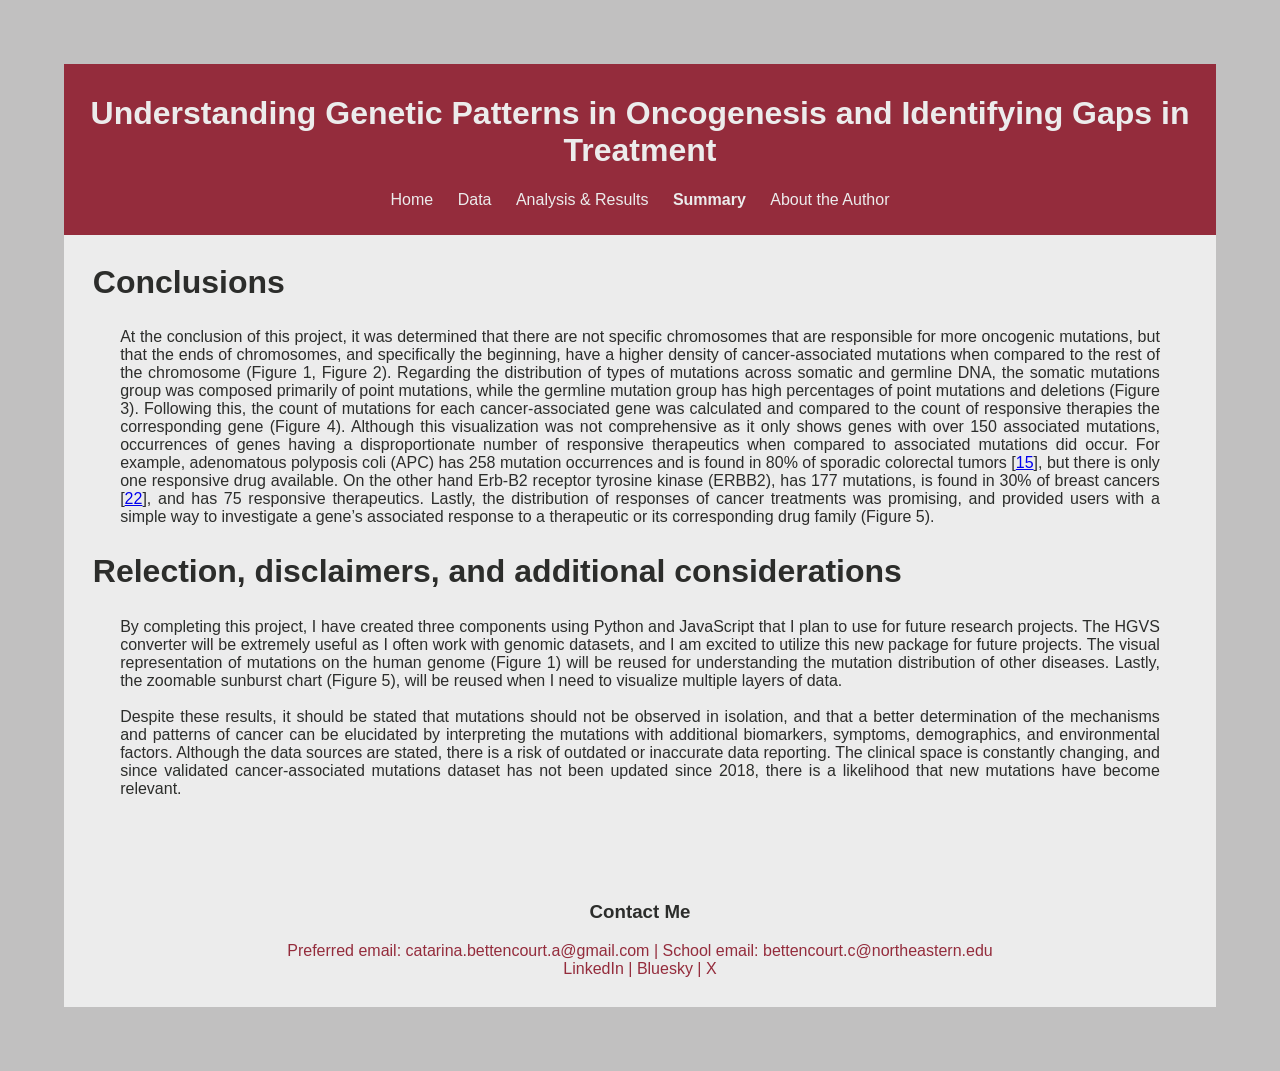
==== index.html @ 1a448cfa "Update index.html" ====
<!DOCTYPE html>
<html lang="en">
<head>
    <meta charset="UTF-8">
    <link rel="stylesheet" href="styles.css">
    <title>Summary | Oncogenesis Patterns and Gaps</title>
    <link rel='icon' href='CB-logo.png' type='imax/x-icon'>
</head>
<body>
    <header>
        <h1 class='title'> 
        Understanding Genetic Patterns in Oncogenesis and Identifying Gaps in Treatment
        </h1>
        <nav>
            <ul>
                <li><a href='https://bettencourt-c.github.io/DS4200-final-project/'>Home</a></li>
                <li><a href='https://bettencourt-c.github.io/DS4200-FP-data/'>Data</a></li>
                <li><a href='https://bettencourt-c.github.io/DS4200-FP-results/'>Analysis & Results</a></li>
                <li><a href='https://bettencourt-c.github.io/DS4200-FP-summary/'><b>Summary</b></a></li>
                <li><a href='https://bettencourt-c.github.io/'>About the Author</a></li>
            </ul>
        </nav>
    </header>
    <main>
        <div class='content-container'>
            <h1>Conclusions</h1>
            <p>At the conclusion of this project, it was determined that there are not specific chromosomes that are responsible for more oncogenic mutations, but that the ends of chromosomes, and specifically the beginning, have a higher density of cancer-associated mutations when compared to the rest of the chromosome (Figure 1, Figure 2). Regarding the distribution of types of mutations across somatic and germline DNA, the somatic mutations group was composed primarily of point mutations, while the germline mutation group has high percentages of point mutations and deletions (Figure 3). Following this, the count of mutations for each cancer-associated gene was calculated and compared to the count of responsive therapies the corresponding gene (Figure 4). Although this visualization was not comprehensive as it only shows genes with over 150 associated mutations, occurrences of genes having a disproportionate number of responsive therapeutics when compared to associated mutations did occur. For example, adenomatous polyposis coli (APC) has 258 mutation occurrences and is found in 80% of sporadic colorectal tumors [<a href='https://pmc.ncbi.nlm.nih.gov/articles/PMC5963831/' target='_blank'>15</a>], but there is only one responsive drug available. On the other hand Erb-B2 receptor tyrosine kinase (ERBB2), has 177 mutations, is found in 30% of breast cancers [<a href='https://www.ncbi.nlm.nih.gov/books/NBK6194/' target='_blank'>22</a>], and has 75 responsive therapeutics. Lastly, the distribution of responses of cancer treatments was promising, and provided users with a simple way to investigate a gene’s associated response to a therapeutic or its corresponding drug family (Figure 5).
            </p>
            <h1>Relection, disclaimers, and additional considerations</h1>
            <p>By completing this project, I have created three components using Python and JavaScript that I plan to use for future research projects. The HGVS converter will be extremely useful as I often work with genomic datasets, and I am excited to utilize this new package for future projects. The visual representation of mutations on the human genome (Figure 1) will be reused for understanding the mutation distribution of other diseases. Lastly, the zoomable sunburst chart (Figure 5), will be reused when I need to visualize multiple layers of data.
                <br><br>
                Despite these results, it should be stated that mutations should not be observed in isolation, and that a better determination of the mechanisms and patterns of cancer can be elucidated by interpreting the mutations with additional biomarkers, symptoms, demographics, and environmental factors. Although the data sources are stated, there is a risk of outdated or inaccurate data reporting. The clinical space is constantly changing, and since validated cancer-associated mutations dataset has not been updated since 2018, there is a likelihood that new mutations have become relevant.
        </div>
        <div class='contact-info'>
            <h3>Contact Me</h3>
            <p>Preferred email: <a href='mailto:catarina.bettencourt.a@gmail.com'>catarina.bettencourt.a@gmail.com</a>    |    School email: <a href='mailto:bettencourt.c@northeastern.edu'>bettencourt.c@northeastern.edu</a><br>
            <a href='https://www.linkedin.com/in/catarina-bettencourt/' target='_blank'>LinkedIn</a> | <a href='https://bsky.app/profile/catarinabett.bsky.social' target='_blank'>Bluesky</a> | <a href='https://x.com/catarina_bett' target='_blank'>X</a></p>
        </div>
    </main>
</body>
</html>
---- styles.css ----
*, *::before, *::after {
    box-sizing: border-box;
}

html {
    height: 100%;
    margin: 0;
    padding: 0;
    width: 100%;
}

body {
    font-family: Helvetica, sans-serif;
    margin: 0;
    padding: 5%;
    background-color: RGB(193,192,192);
    color: RGB(44,45,43);
} 


header {
    background: RGB(148,44,60);
    color: RGB(236,236,236);
    padding: 10px 0;
    text-align: center;
} 


.content-container {
    display: flex;
    flex-wrap: wrap;
    flex: 1 1 100%;
    justify-content: space-between;
    align-items: flex-start;
    flex-direction: column;
    margin: 0 auto;
    padding: 2.5%;
    width: 100%;
    min-height: 100%;
    background: RGB(236,236,236);
}


.content-container p {
    display: block; 
    max-width: 100%;
    height: auto;
    word-wrap: break-word;
    overflow-wrap: break-word;
    margin: 0 auto;
    padding: 2.5%;
    text-align: justify;
}

.content-container h1  {
    max-width: 100%;
    word-wrap: break-word;
    overflow-wrap: break-word;
    text-align: left;
    margin: 0;
    padding: 0;
}

.contact-info {
    display: flex; 
    align-items: flex-start;
    flex-direction: column;
    align-items: center;
    max-width: 100%; 
    margin: auto;
    background: RGB(236,236,236);
    padding: 2.5%;
}

.contact-info a {
    color: RGB(148,44,60);
    text-decoration: none;
}

.contact-info a:hover {
    text-decoration: underline;
}

.contact-info p {
    color: RGB(148,44,60);
    margin: 0;
    text-align: center;
}
nav ul {
    list-style: none;
    padding: 0;
}

nav ul li {
    display: inline;
    margin: 0 10px;
}

nav ul li a {
    color: RGB(236,236,236);
    text-decoration: none;
}

nav ul li a:hover {
    text-decoration: underline;
}
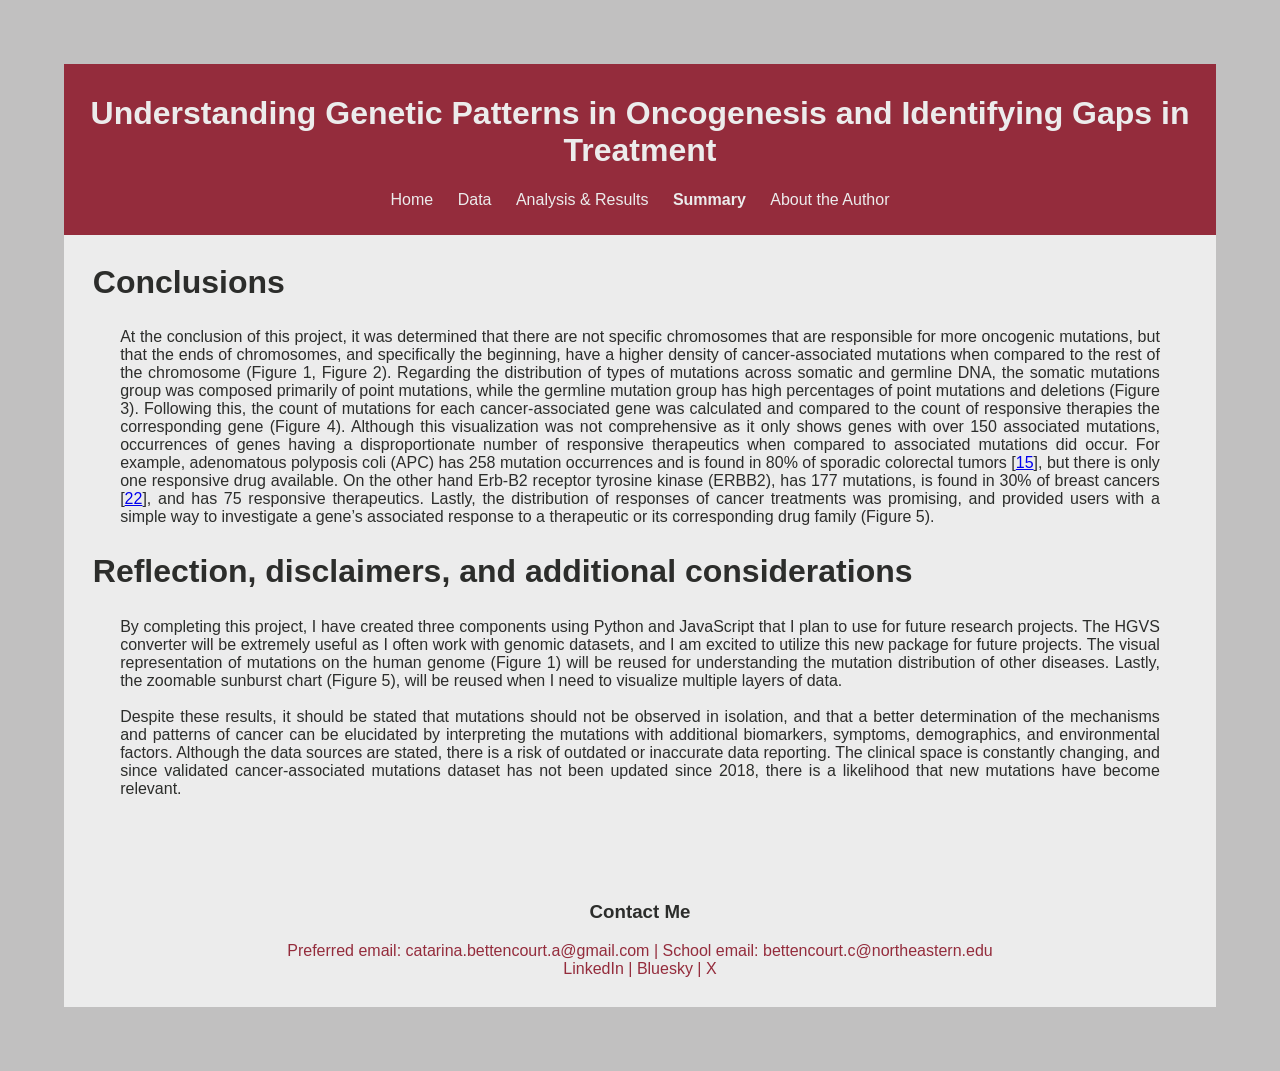
==== commit ce7de2d7: "Update index.html" ====
--- a/index.html
+++ b/index.html
@@ -26,7 +26,7 @@
             <h1>Conclusions</h1>
             <p>At the conclusion of this project, it was determined that there are not specific chromosomes that are responsible for more oncogenic mutations, but that the ends of chromosomes, and specifically the beginning, have a higher density of cancer-associated mutations when compared to the rest of the chromosome (Figure 1, Figure 2). Regarding the distribution of types of mutations across somatic and germline DNA, the somatic mutations group was composed primarily of point mutations, while the germline mutation group has high percentages of point mutations and deletions (Figure 3). Following this, the count of mutations for each cancer-associated gene was calculated and compared to the count of responsive therapies the corresponding gene (Figure 4). Although this visualization was not comprehensive as it only shows genes with over 150 associated mutations, occurrences of genes having a disproportionate number of responsive therapeutics when compared to associated mutations did occur. For example, adenomatous polyposis coli (APC) has 258 mutation occurrences and is found in 80% of sporadic colorectal tumors [<a href='https://pmc.ncbi.nlm.nih.gov/articles/PMC5963831/' target='_blank'>15</a>], but there is only one responsive drug available. On the other hand Erb-B2 receptor tyrosine kinase (ERBB2), has 177 mutations, is found in 30% of breast cancers [<a href='https://www.ncbi.nlm.nih.gov/books/NBK6194/' target='_blank'>22</a>], and has 75 responsive therapeutics. Lastly, the distribution of responses of cancer treatments was promising, and provided users with a simple way to investigate a gene’s associated response to a therapeutic or its corresponding drug family (Figure 5).
             </p>
-            <h1>Relection, disclaimers, and additional considerations</h1>
+            <h1>Reflection, disclaimers, and additional considerations</h1>
             <p>By completing this project, I have created three components using Python and JavaScript that I plan to use for future research projects. The HGVS converter will be extremely useful as I often work with genomic datasets, and I am excited to utilize this new package for future projects. The visual representation of mutations on the human genome (Figure 1) will be reused for understanding the mutation distribution of other diseases. Lastly, the zoomable sunburst chart (Figure 5), will be reused when I need to visualize multiple layers of data.
                 <br><br>
                 Despite these results, it should be stated that mutations should not be observed in isolation, and that a better determination of the mechanisms and patterns of cancer can be elucidated by interpreting the mutations with additional biomarkers, symptoms, demographics, and environmental factors. Although the data sources are stated, there is a risk of outdated or inaccurate data reporting. The clinical space is constantly changing, and since validated cancer-associated mutations dataset has not been updated since 2018, there is a likelihood that new mutations have become relevant.
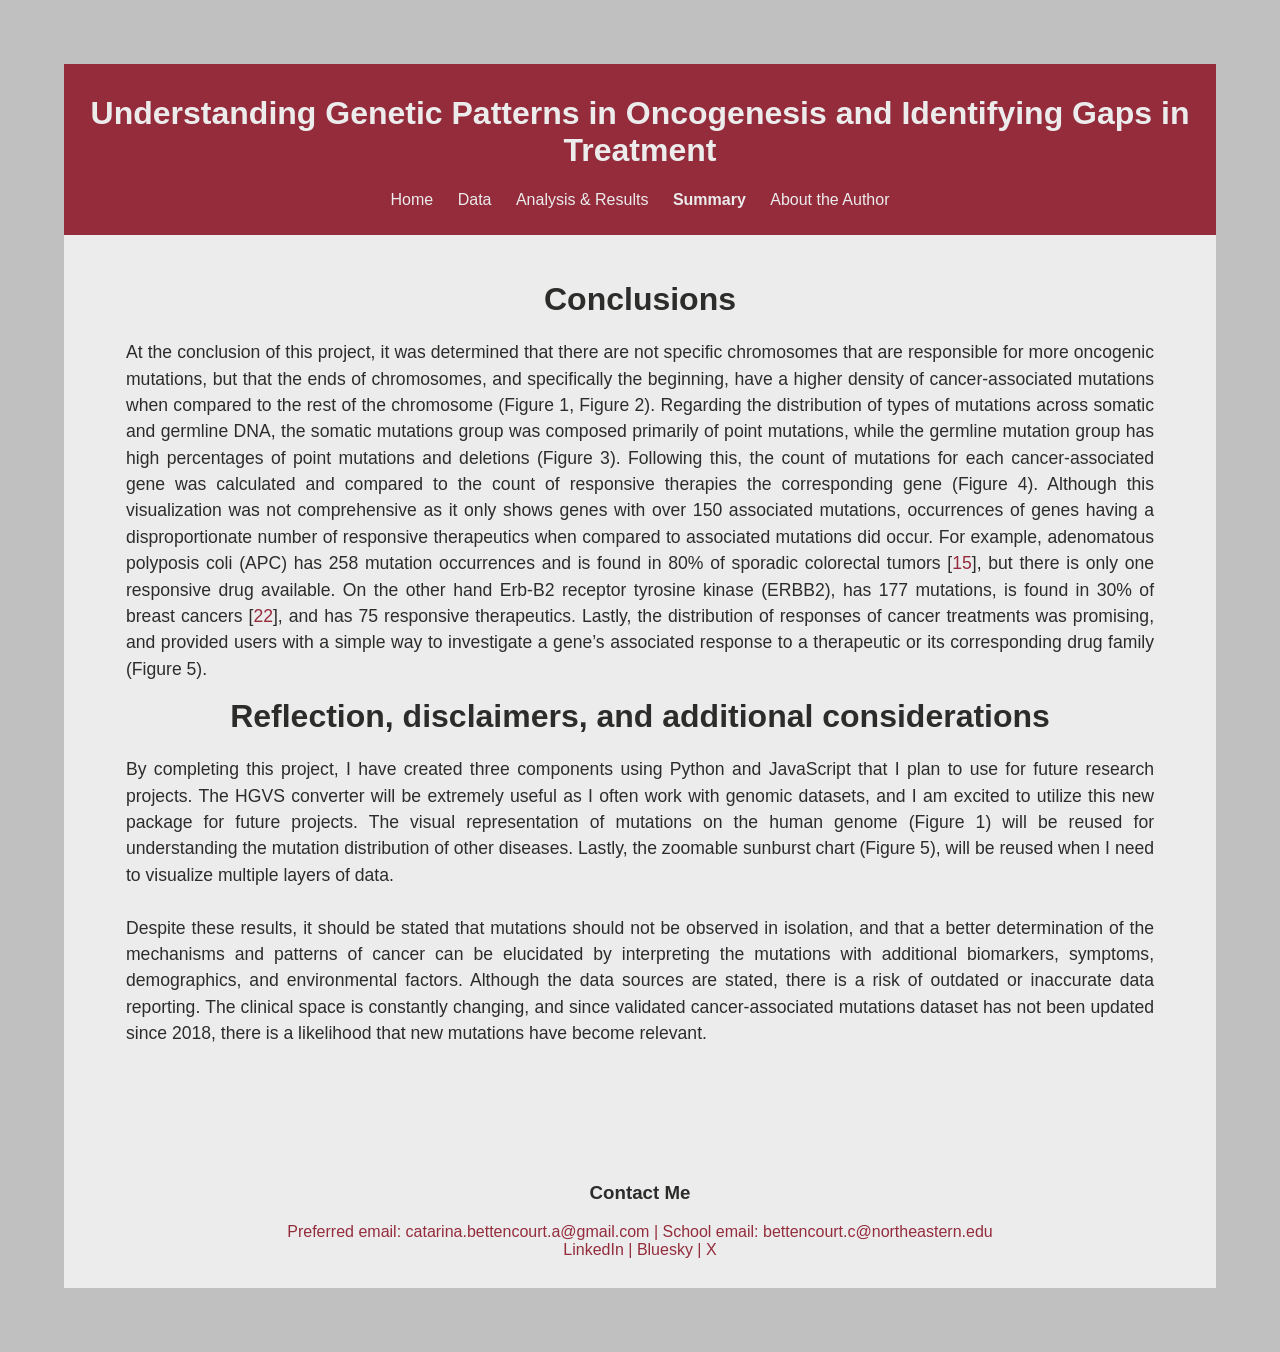
==== commit db1d5490: "Update index.html" ====
--- a/index.html
+++ b/index.html
@@ -30,6 +30,7 @@
             <p>By completing this project, I have created three components using Python and JavaScript that I plan to use for future research projects. The HGVS converter will be extremely useful as I often work with genomic datasets, and I am excited to utilize this new package for future projects. The visual representation of mutations on the human genome (Figure 1) will be reused for understanding the mutation distribution of other diseases. Lastly, the zoomable sunburst chart (Figure 5), will be reused when I need to visualize multiple layers of data.
                 <br><br>
                 Despite these results, it should be stated that mutations should not be observed in isolation, and that a better determination of the mechanisms and patterns of cancer can be elucidated by interpreting the mutations with additional biomarkers, symptoms, demographics, and environmental factors. Although the data sources are stated, there is a risk of outdated or inaccurate data reporting. The clinical space is constantly changing, and since validated cancer-associated mutations dataset has not been updated since 2018, there is a likelihood that new mutations have become relevant.
+                <br><br>
         </div>
         <div class='contact-info'>
             <h3>Contact Me</h3>
--- a/styles.css
+++ b/styles.css
@@ -28,37 +28,47 @@
 
 .content-container {
     display: flex;
-    flex-wrap: wrap;
-    flex: 1 1 100%;
-    justify-content: space-between;
+    flex-direction: column;
+    justify-content: center; 
     align-items: flex-start;
-    flex-direction: column;
-    margin: 0 auto;
-    padding: 2.5%;
-    width: 100%;
-    min-height: 100%;
-    background: RGB(236,236,236);
+    font-family: Helvetica, sans-serif;
+    margin: auto;
+    padding: 4%;
+    background-color: RGB(236,236,236);
+    color: RGB(44,45,43);
 }
 
+.content-container a {
+    color: RGB(148,44,60);
+    text-decoration: none;
+}
+
+.content-container a:hover {
+    text-decoration: underline;
+}
+
+.content-container h1 {
+    width: 100%;
+    word-wrap: break-word;
+    overflow-wrap: break-word;
+    text-align: center;
+    margin: 0;
+    padding: 0;
+    margin-bottom: 2%;
+
+}
 
 .content-container p {
-    display: block; 
+    display: block;
     max-width: 100%;
-    height: auto;
+    margin: 0;
+    padding: 1.5%;
+    padding-top: 0;
+    text-align: justify;
     word-wrap: break-word;
     overflow-wrap: break-word;
-    margin: 0 auto;
-    padding: 2.5%;
-    text-align: justify;
-}
-
-.content-container h1  {
-    max-width: 100%;
-    word-wrap: break-word;
-    overflow-wrap: break-word;
-    text-align: left;
-    margin: 0;
-    padding: 0;
+    font-size: 1.1em;
+    line-height: 1.5;
 }
 
 .contact-info {
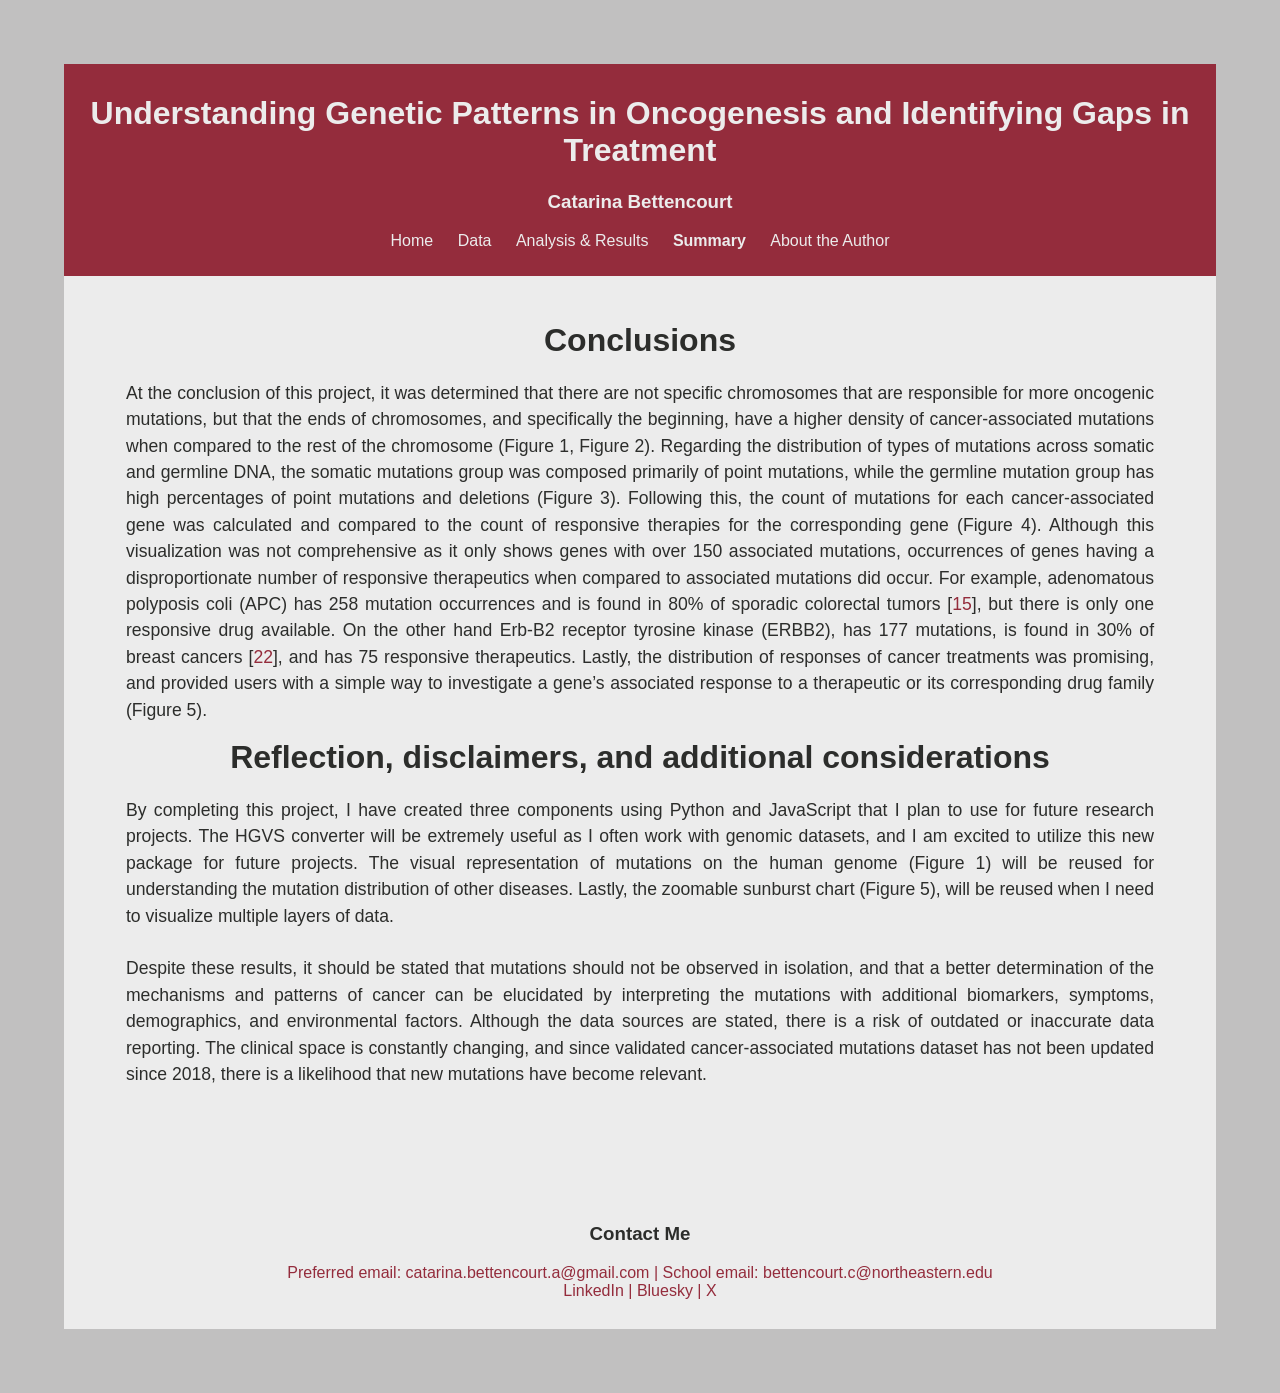
==== commit e1f83e85: "Update index.html" ====
--- a/index.html
+++ b/index.html
@@ -11,6 +11,7 @@
         <h1 class='title'> 
         Understanding Genetic Patterns in Oncogenesis and Identifying Gaps in Treatment
         </h1>
+        <h3>Catarina Bettencourt</h3>
         <nav>
             <ul>
                 <li><a href='https://bettencourt-c.github.io/DS4200-final-project/'>Home</a></li>
@@ -24,7 +25,7 @@
     <main>
         <div class='content-container'>
             <h1>Conclusions</h1>
-            <p>At the conclusion of this project, it was determined that there are not specific chromosomes that are responsible for more oncogenic mutations, but that the ends of chromosomes, and specifically the beginning, have a higher density of cancer-associated mutations when compared to the rest of the chromosome (Figure 1, Figure 2). Regarding the distribution of types of mutations across somatic and germline DNA, the somatic mutations group was composed primarily of point mutations, while the germline mutation group has high percentages of point mutations and deletions (Figure 3). Following this, the count of mutations for each cancer-associated gene was calculated and compared to the count of responsive therapies the corresponding gene (Figure 4). Although this visualization was not comprehensive as it only shows genes with over 150 associated mutations, occurrences of genes having a disproportionate number of responsive therapeutics when compared to associated mutations did occur. For example, adenomatous polyposis coli (APC) has 258 mutation occurrences and is found in 80% of sporadic colorectal tumors [<a href='https://pmc.ncbi.nlm.nih.gov/articles/PMC5963831/' target='_blank'>15</a>], but there is only one responsive drug available. On the other hand Erb-B2 receptor tyrosine kinase (ERBB2), has 177 mutations, is found in 30% of breast cancers [<a href='https://www.ncbi.nlm.nih.gov/books/NBK6194/' target='_blank'>22</a>], and has 75 responsive therapeutics. Lastly, the distribution of responses of cancer treatments was promising, and provided users with a simple way to investigate a gene’s associated response to a therapeutic or its corresponding drug family (Figure 5).
+            <p>At the conclusion of this project, it was determined that there are not specific chromosomes that are responsible for more oncogenic mutations, but that the ends of chromosomes, and specifically the beginning, have a higher density of cancer-associated mutations when compared to the rest of the chromosome (Figure 1, Figure 2). Regarding the distribution of types of mutations across somatic and germline DNA, the somatic mutations group was composed primarily of point mutations, while the germline mutation group has high percentages of point mutations and deletions (Figure 3). Following this, the count of mutations for each cancer-associated gene was calculated and compared to the count of responsive therapies for the corresponding gene (Figure 4). Although this visualization was not comprehensive as it only shows genes with over 150 associated mutations, occurrences of genes having a disproportionate number of responsive therapeutics when compared to associated mutations did occur. For example, adenomatous polyposis coli (APC) has 258 mutation occurrences and is found in 80% of sporadic colorectal tumors [<a href='https://pmc.ncbi.nlm.nih.gov/articles/PMC5963831/' target='_blank'>15</a>], but there is only one responsive drug available. On the other hand Erb-B2 receptor tyrosine kinase (ERBB2), has 177 mutations, is found in 30% of breast cancers [<a href='https://www.ncbi.nlm.nih.gov/books/NBK6194/' target='_blank'>22</a>], and has 75 responsive therapeutics. Lastly, the distribution of responses of cancer treatments was promising, and provided users with a simple way to investigate a gene’s associated response to a therapeutic or its corresponding drug family (Figure 5).
             </p>
             <h1>Reflection, disclaimers, and additional considerations</h1>
             <p>By completing this project, I have created three components using Python and JavaScript that I plan to use for future research projects. The HGVS converter will be extremely useful as I often work with genomic datasets, and I am excited to utilize this new package for future projects. The visual representation of mutations on the human genome (Figure 1) will be reused for understanding the mutation distribution of other diseases. Lastly, the zoomable sunburst chart (Figure 5), will be reused when I need to visualize multiple layers of data.
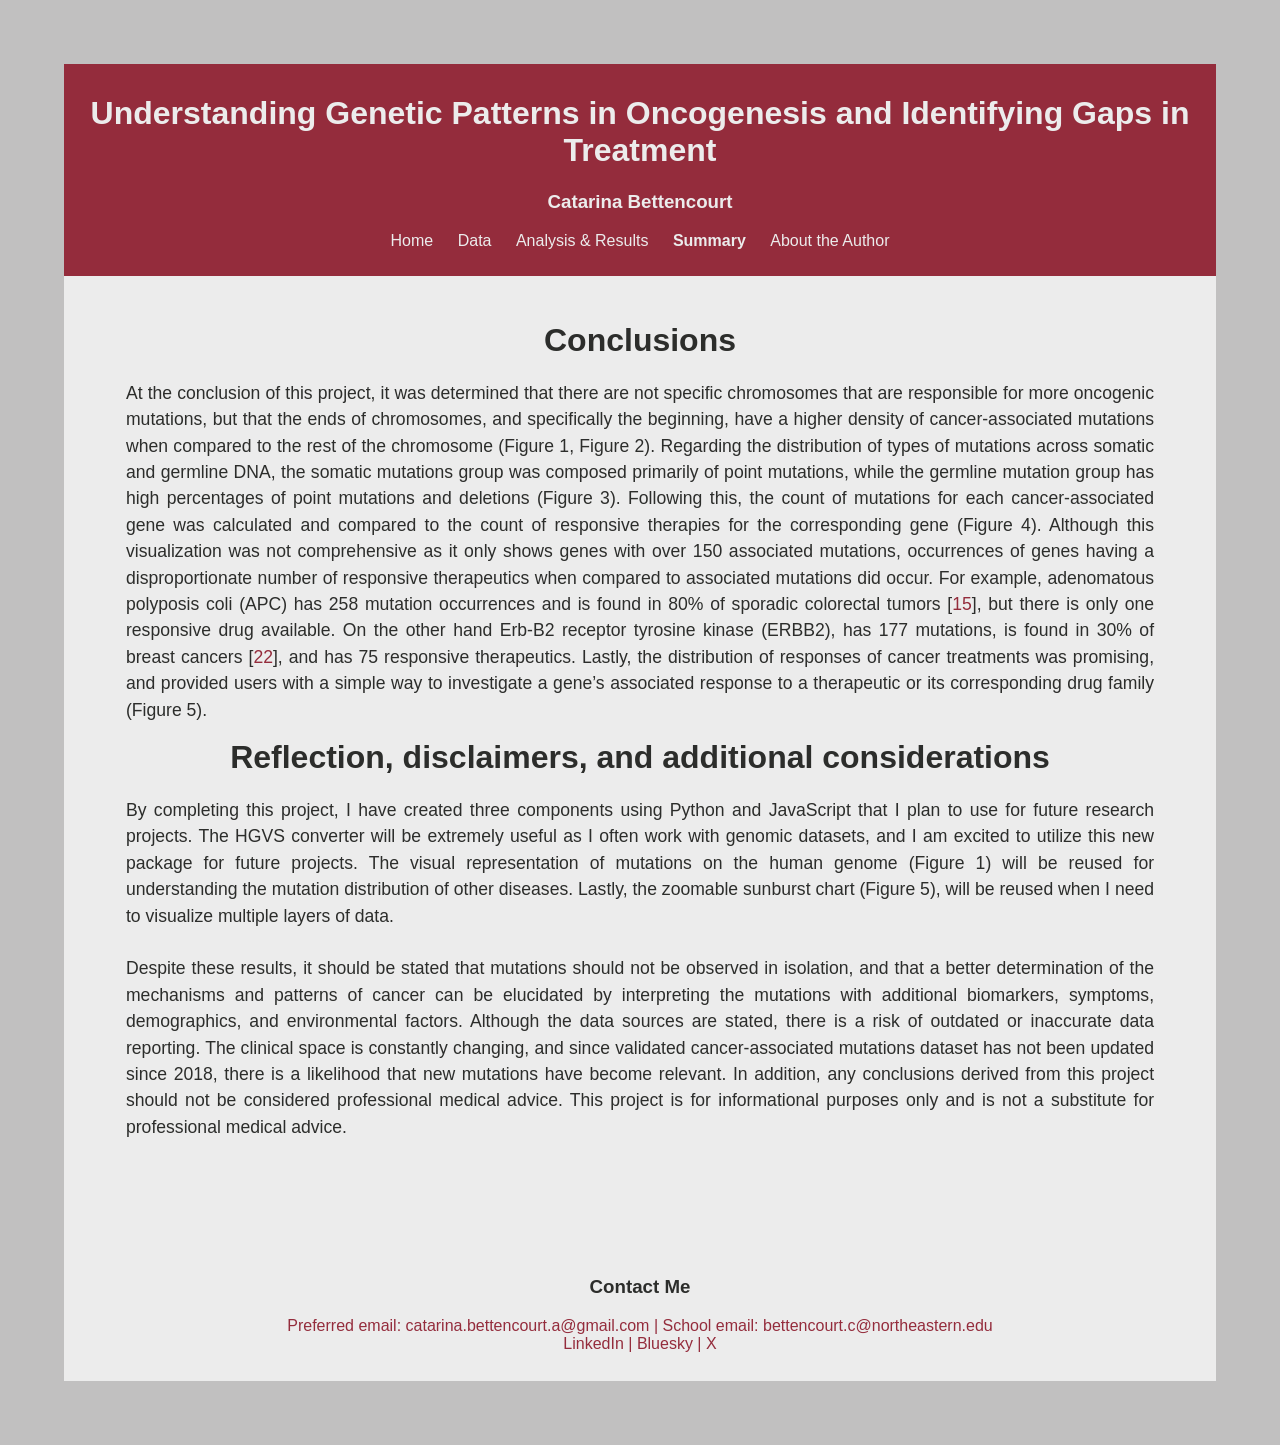
==== commit 5edf8e20: "Update index.html" ====
--- a/index.html
+++ b/index.html
@@ -30,7 +30,7 @@
             <h1>Reflection, disclaimers, and additional considerations</h1>
             <p>By completing this project, I have created three components using Python and JavaScript that I plan to use for future research projects. The HGVS converter will be extremely useful as I often work with genomic datasets, and I am excited to utilize this new package for future projects. The visual representation of mutations on the human genome (Figure 1) will be reused for understanding the mutation distribution of other diseases. Lastly, the zoomable sunburst chart (Figure 5), will be reused when I need to visualize multiple layers of data.
                 <br><br>
-                Despite these results, it should be stated that mutations should not be observed in isolation, and that a better determination of the mechanisms and patterns of cancer can be elucidated by interpreting the mutations with additional biomarkers, symptoms, demographics, and environmental factors. Although the data sources are stated, there is a risk of outdated or inaccurate data reporting. The clinical space is constantly changing, and since validated cancer-associated mutations dataset has not been updated since 2018, there is a likelihood that new mutations have become relevant.
+                Despite these results, it should be stated that mutations should not be observed in isolation, and that a better determination of the mechanisms and patterns of cancer can be elucidated by interpreting the mutations with additional biomarkers, symptoms, demographics, and environmental factors. Although the data sources are stated, there is a risk of outdated or inaccurate data reporting. The clinical space is constantly changing, and since validated cancer-associated mutations dataset has not been updated since 2018, there is a likelihood that new mutations have become relevant. In addition, any conclusions derived from this project should not be considered professional medical advice. This project is for informational purposes only and is not a substitute for professional medical advice.
                 <br><br>
         </div>
         <div class='contact-info'>
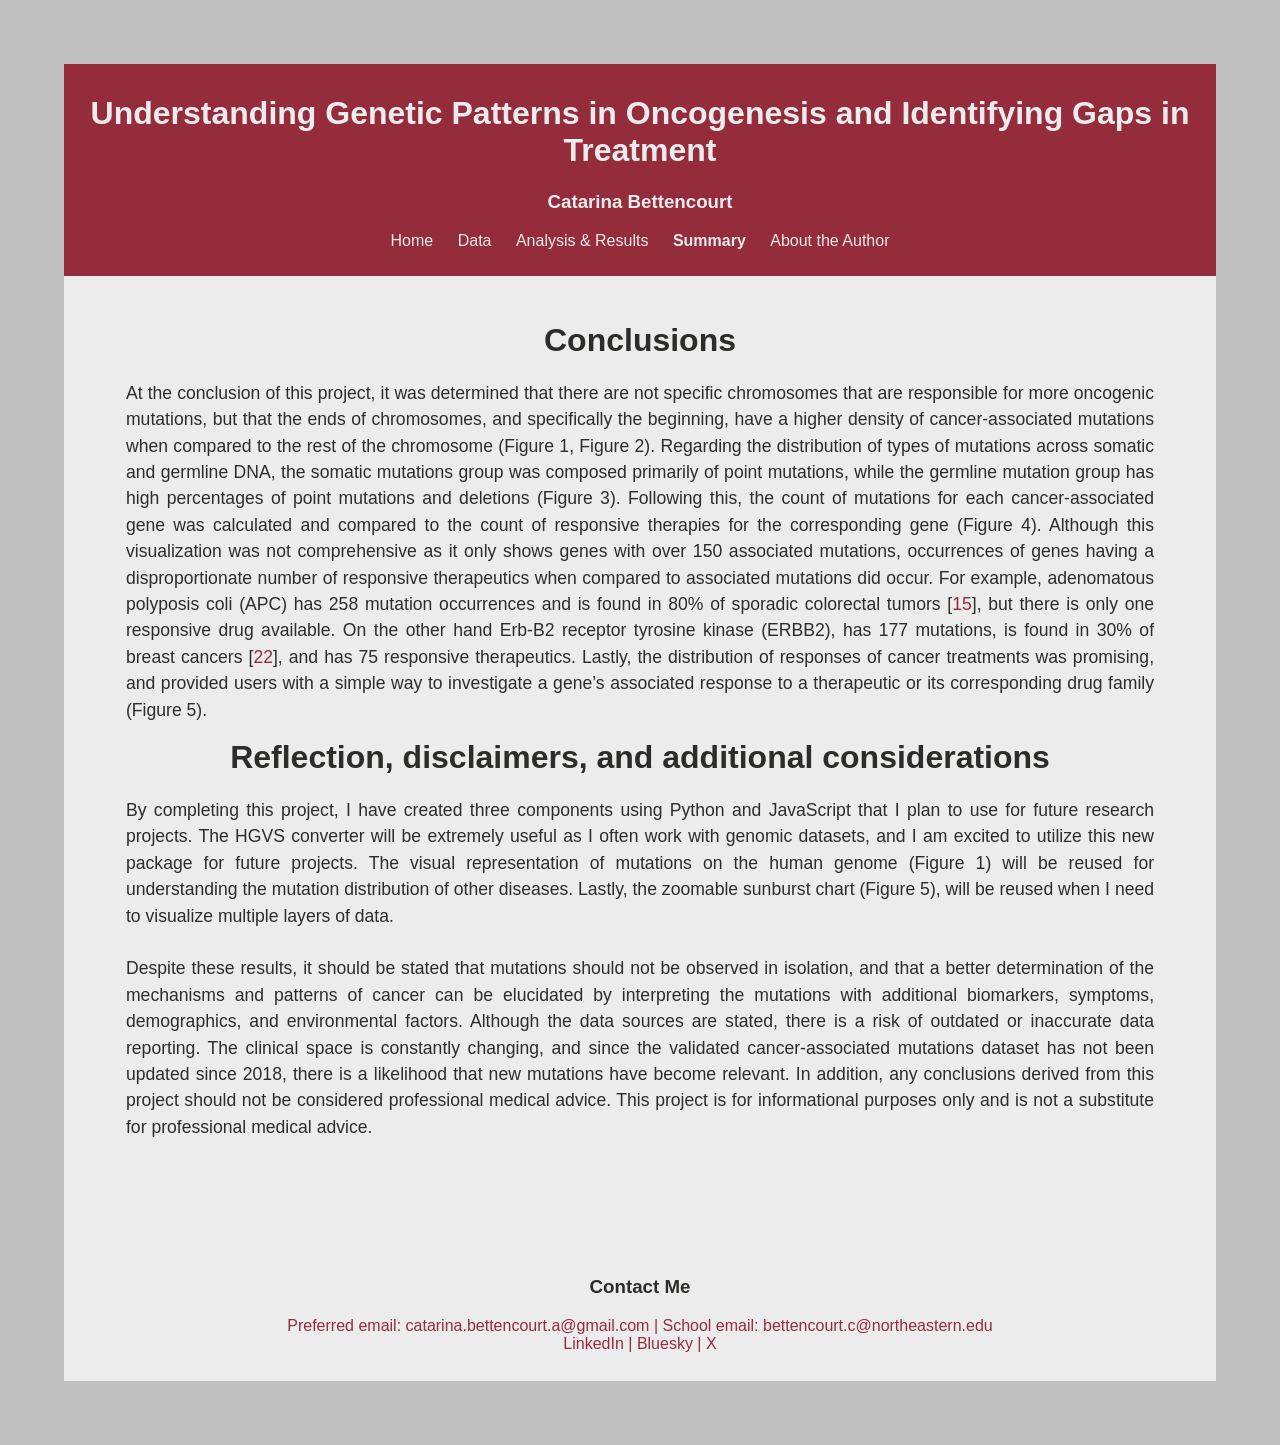
==== commit 4ed4a4e0: "Update index.html" ====
--- a/index.html
+++ b/index.html
@@ -30,7 +30,7 @@
             <h1>Reflection, disclaimers, and additional considerations</h1>
             <p>By completing this project, I have created three components using Python and JavaScript that I plan to use for future research projects. The HGVS converter will be extremely useful as I often work with genomic datasets, and I am excited to utilize this new package for future projects. The visual representation of mutations on the human genome (Figure 1) will be reused for understanding the mutation distribution of other diseases. Lastly, the zoomable sunburst chart (Figure 5), will be reused when I need to visualize multiple layers of data.
                 <br><br>
-                Despite these results, it should be stated that mutations should not be observed in isolation, and that a better determination of the mechanisms and patterns of cancer can be elucidated by interpreting the mutations with additional biomarkers, symptoms, demographics, and environmental factors. Although the data sources are stated, there is a risk of outdated or inaccurate data reporting. The clinical space is constantly changing, and since validated cancer-associated mutations dataset has not been updated since 2018, there is a likelihood that new mutations have become relevant. In addition, any conclusions derived from this project should not be considered professional medical advice. This project is for informational purposes only and is not a substitute for professional medical advice.
+                Despite these results, it should be stated that mutations should not be observed in isolation, and that a better determination of the mechanisms and patterns of cancer can be elucidated by interpreting the mutations with additional biomarkers, symptoms, demographics, and environmental factors. Although the data sources are stated, there is a risk of outdated or inaccurate data reporting. The clinical space is constantly changing, and since the validated cancer-associated mutations dataset has not been updated since 2018, there is a likelihood that new mutations have become relevant. In addition, any conclusions derived from this project should not be considered professional medical advice. This project is for informational purposes only and is not a substitute for professional medical advice.
                 <br><br>
         </div>
         <div class='contact-info'>
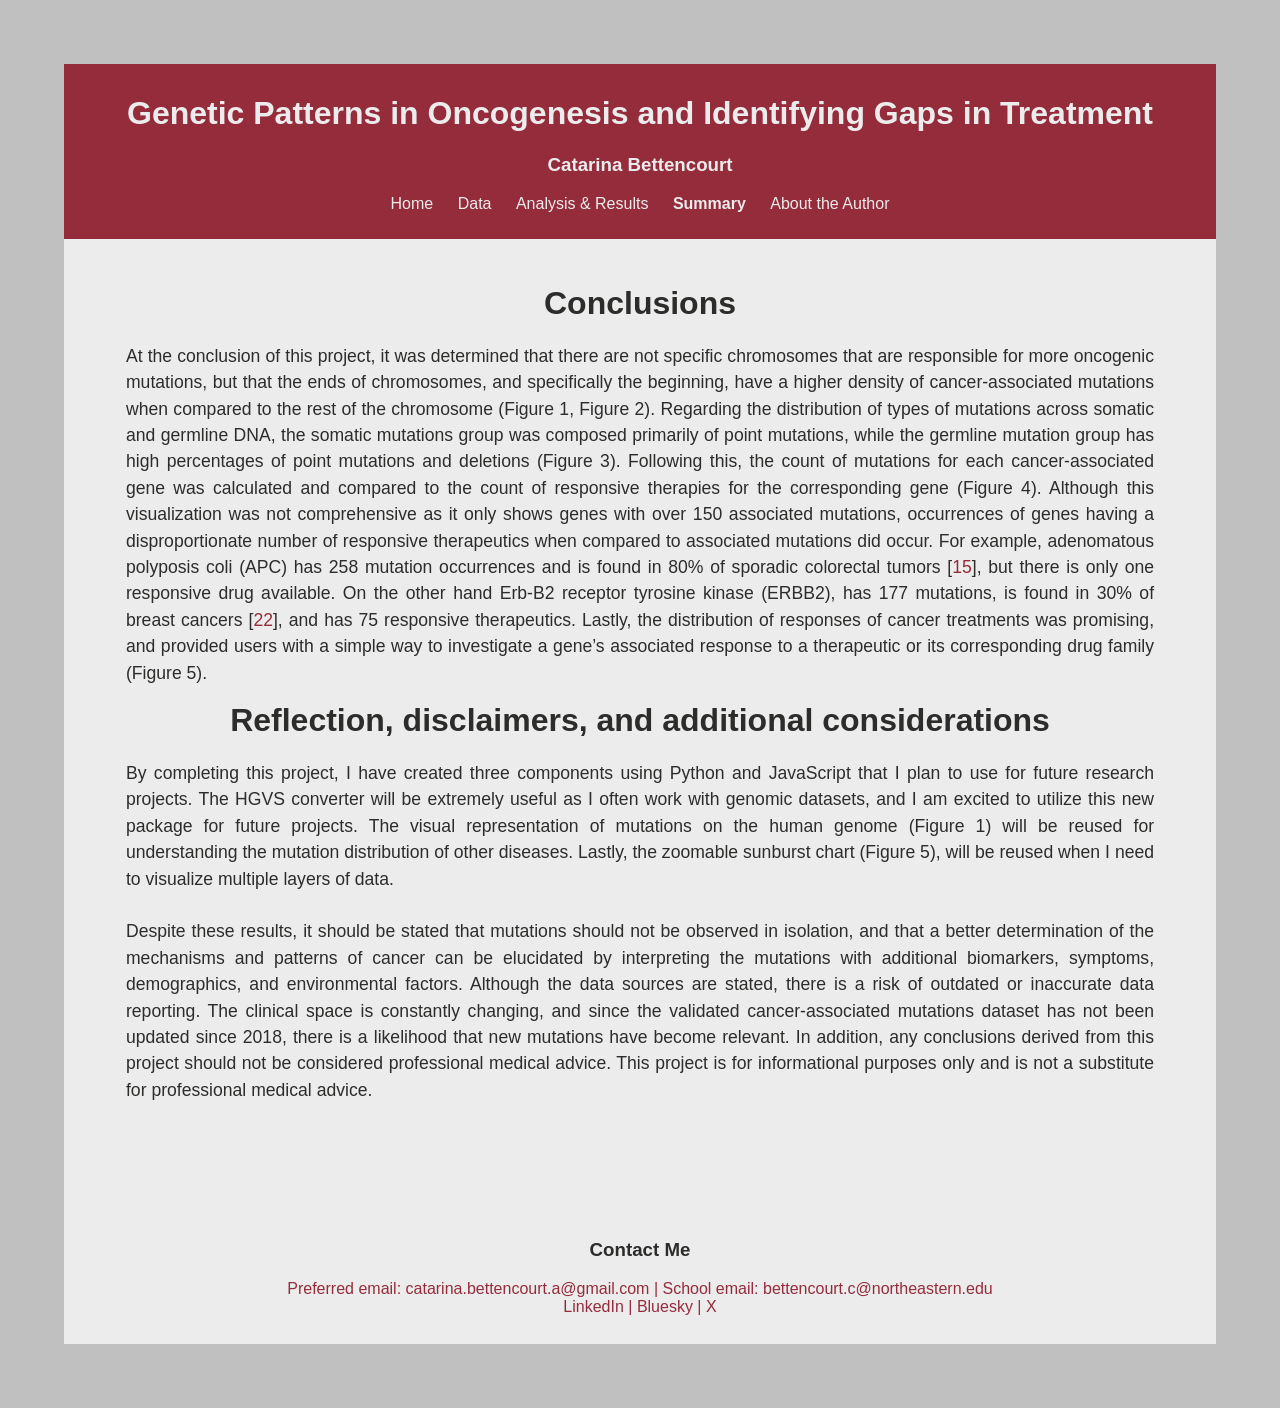
==== commit 07fbcd15: "Update index.html" ====
--- a/index.html
+++ b/index.html
@@ -9,7 +9,7 @@
 <body>
     <header>
         <h1 class='title'> 
-        Understanding Genetic Patterns in Oncogenesis and Identifying Gaps in Treatment
+        Genetic Patterns in Oncogenesis and Identifying Gaps in Treatment
         </h1>
         <h3>Catarina Bettencourt</h3>
         <nav>
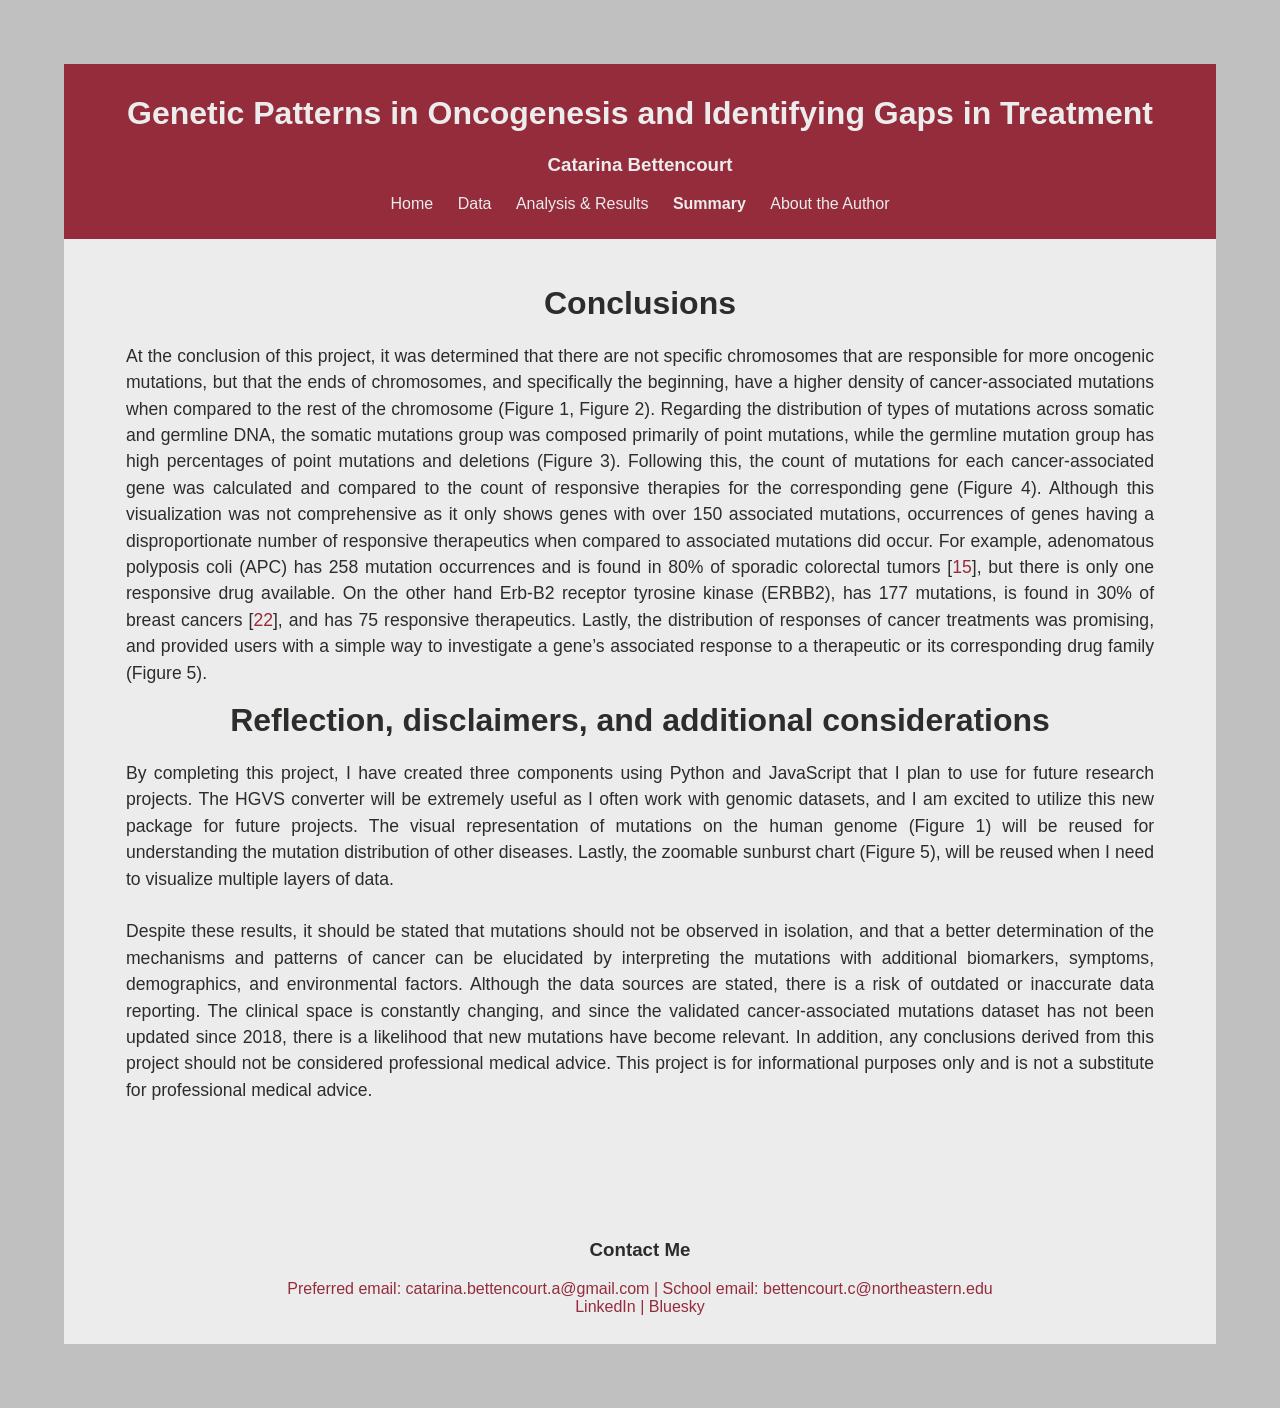
==== commit 80eb1eb5: "Update index.html" ====
--- a/index.html
+++ b/index.html
@@ -36,7 +36,7 @@
         <div class='contact-info'>
             <h3>Contact Me</h3>
             <p>Preferred email: <a href='mailto:catarina.bettencourt.a@gmail.com'>catarina.bettencourt.a@gmail.com</a>    |    School email: <a href='mailto:bettencourt.c@northeastern.edu'>bettencourt.c@northeastern.edu</a><br>
-            <a href='https://www.linkedin.com/in/catarina-bettencourt/' target='_blank'>LinkedIn</a> | <a href='https://bsky.app/profile/catarinabett.bsky.social' target='_blank'>Bluesky</a> | <a href='https://x.com/catarina_bett' target='_blank'>X</a></p>
+            <a href='https://www.linkedin.com/in/catarina-bettencourt/' target='_blank'>LinkedIn</a> | <a href='https://bsky.app/profile/catarinabett.bsky.social' target='_blank'>Bluesky</a></p>
         </div>
     </main>
 </body>
